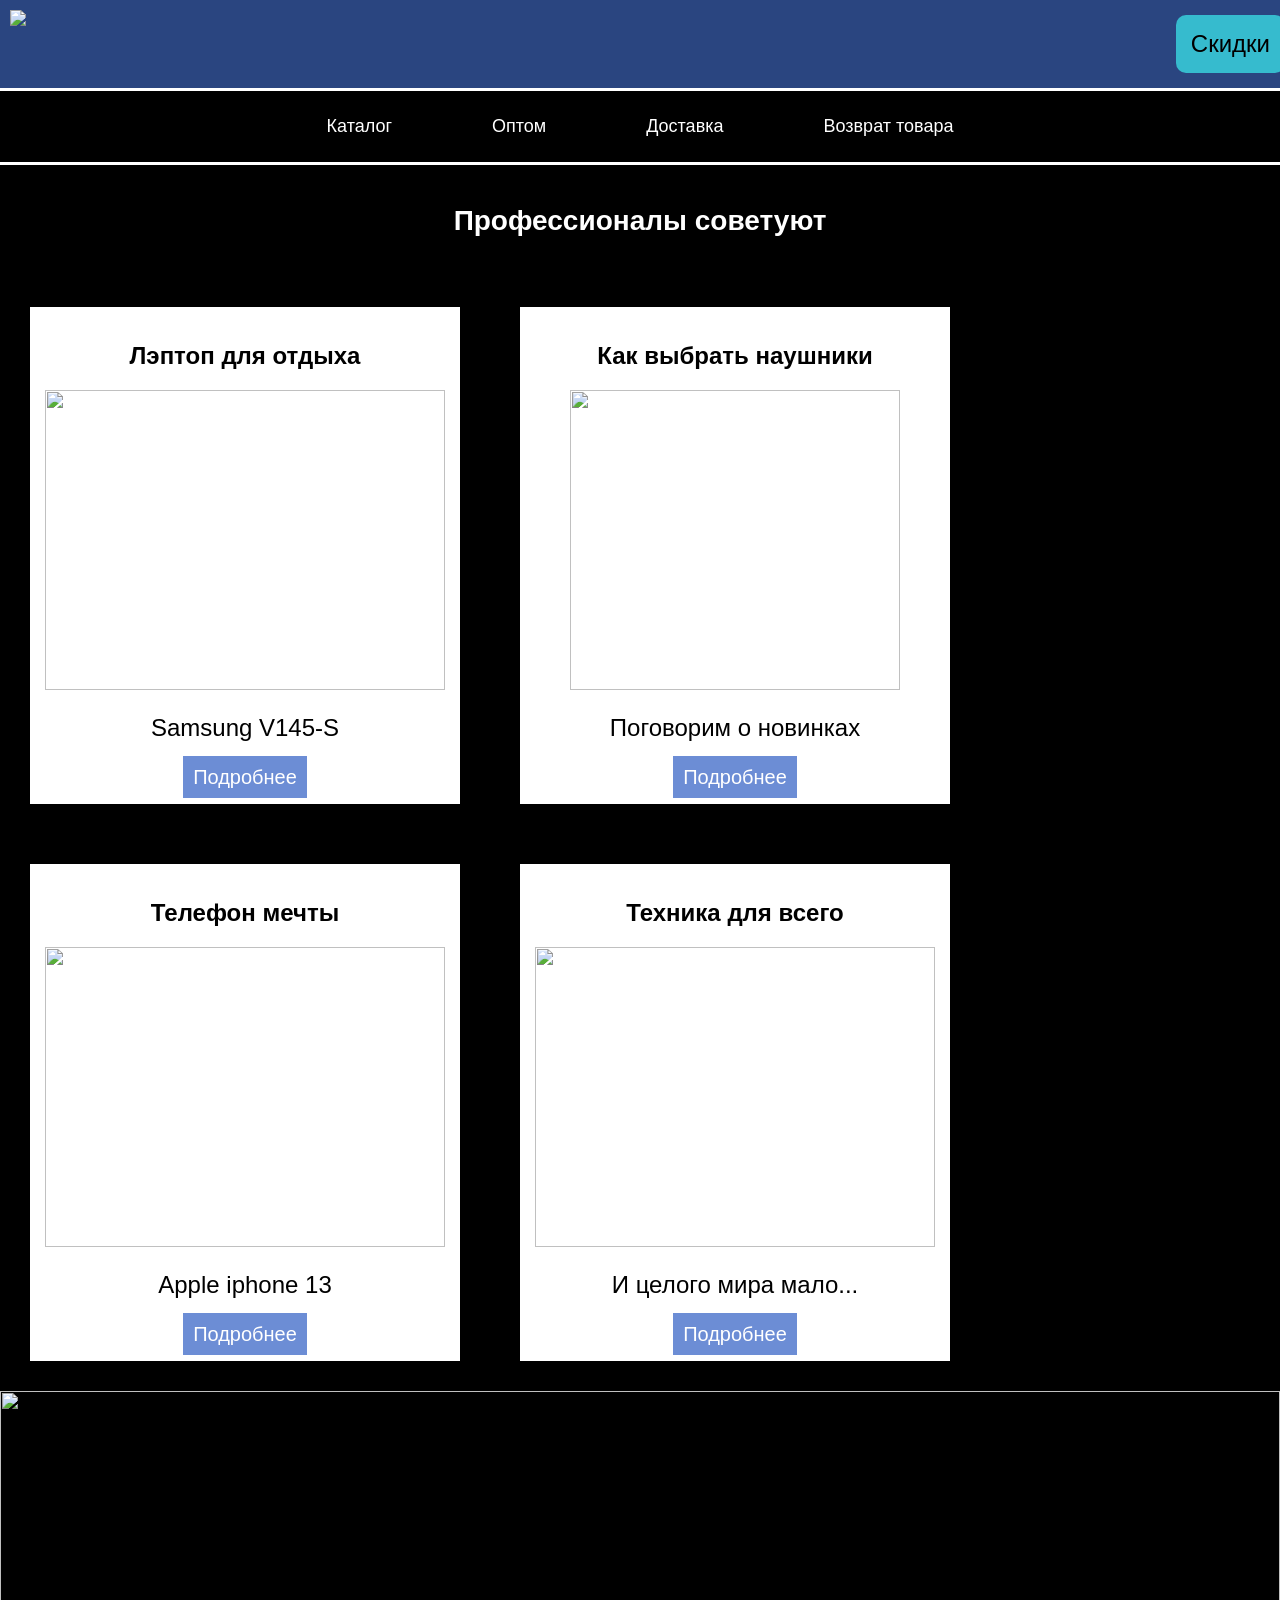
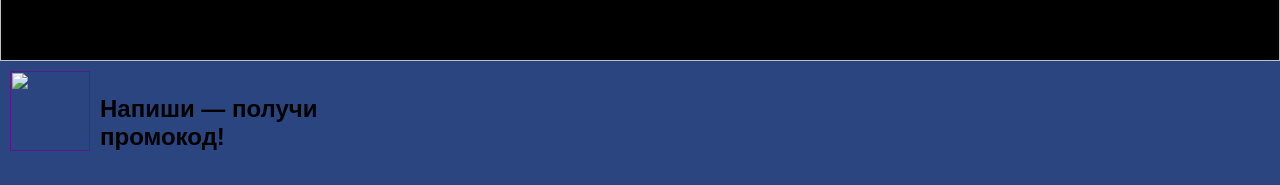
==== mainPage.html @ 4faa9867 "Update and rename index.html to mainPage.html" ====
<html lang="ru">

<head>
    <title>BitMarket</title>
    <link rel="stylesheet" href="style.css">
</head>
    <body>
        <header class="pink">
            <img src="https://learn.algoritmika.org/uploads/2021/02/logo_0_1613588860.svg">
            <a class="button" href="">Скидки</a>
        </header>
        <nav>
            <a class="nav-link" href="">Каталог</a>
            <a class="nav-link" href="">Оптом</a>
            <a class="nav-link" href="">Доставка</a>
            <a class="nav-link" href="">Возврат товара</a>
        </nav>
        <main>
            <h1 class="red">Профессионалы советуют</h1>
            <section class="info">
                <article class="black">
                    <h2>Лэптоп для отдыха</h2>
                    <img src="https://learn.algoritmika.org/uploads/2021/02/notebook-405755_1920_0_1613586011.jpg" width="400px" height="300px"/>
                    <p>Samsung V145-S</p>
                    <a class="article-but" href="">Подробнее</a>
                </article>
                <article>
                    <h2>Как выбрать наушники</h2>
                    <img src="https://learn.algoritmika.org/uploads/2021/02/music-1813100_1280_0_1613586010.png" width="330px" height="300px"/>
                    <p>Поговорим о новинках</p>
                    <a class="article-but" href="">Подробнее</a>
                </article>
                <article>
                    <h2>Телефон мечты</h2>
                    <img src="https://learn.algoritmika.org/uploads/2021/02/mobile-phone-1875813_1920_0_1613586011.jpg" width="400px" height="300px"/>
                    <p>Apple iphone 13</p>
                    <a class="article-but" href="">Подробнее</a>
                </article>
                <article>
                    <h2>Техника для всего</h2>
                    <img src="https://learn.algoritmika.org/uploads/2021/02/laptop-1483974_1920_0_1613586010.jpg" width="400px" height="300px"/>
                    <p>И целого мира мало...</p>
                    <a class="article-but" href="">Подробнее</a>
                </article>
            </section>
            <img class="orange"src="https://learn.algoritmika.org/uploads/2021/02/mobile-phone-1419275_1920_0_1613586010.jpg" width="960" height="270"/>
        </main>
        <footer class="grange">
            <a href=""><img src="https://learn.algoritmika.org/uploads/2021/02/Group%201_0_1613586391.png" width="80px" height="80px"></a>
            <p><b>Напиши — получи<br/> промокод!</b></p> 
        </footer>
    </body>
</html>
---- style.css ----
body {
    font-family: sans-serif;
    background-color: rgb(0, 0, 0);
    margin: 0;
    padding: 0;
}

header {
    justify-content: space-between;
    padding: 10px;
    margin-bottom: 20px;
}

.pink {
    display: flex;
    flex-wrap: wrap;
    background-color: #2A4580;
    width: 100%;
    margin: 0px;
}

.button {
    display: flex;
    background-color: #36bbce;
    color: rgb(0, 0, 0);
    text-decoration: none;
    padding: 15px;
    font-size: 24px;
    border-radius: 10px;
    margin: 5px;
}

nav {
    border-top: 3px solid white;
    border-bottom: 3px solid white;
    padding: 15px 0;
    display: flex;
    justify-content: center;
    flex-wrap: wrap;
}

.nav-link {
    font-size: 18px;
    color: white;
    text-decoration: none;
    padding-left: 50px;
    padding-right: 50px;
    padding-top: 10px;
    padding-bottom: 10px;
}

h1 {
    text-align: center;
    color: rgb(255, 255, 255);
    font-size: 28px;
    margin: 40px 0;
}

p {
    font-size: 24px;
}

.info {
    display: flex;
    flex-wrap: wrap;
    width: 100%;
    margin: 0px; 
}

article {
    text-decoration: none;
    background-color: white;
    padding: 15px;
    width: 400px;
    margin: 30px;
    text-align: center;
    color: black;
}

.article-but {
    text-decoration: none;
    background-color: #6C8DD5;
    color: rgb(255, 255, 255);
    padding: 10px;
    font-size: 20px;
    margin: 50px;
}

footer {
    background-color: white;
    padding: 10px;
}

footer a {
    margin-right: 1opx;
}

footer p {
    font-size: 24px;
    padding-left: 10px;
}

.grange {
    display: flex;
    background-color: #2A4580;
}

.red {
    color: white;
}

.orange {
    width: 100%;
}
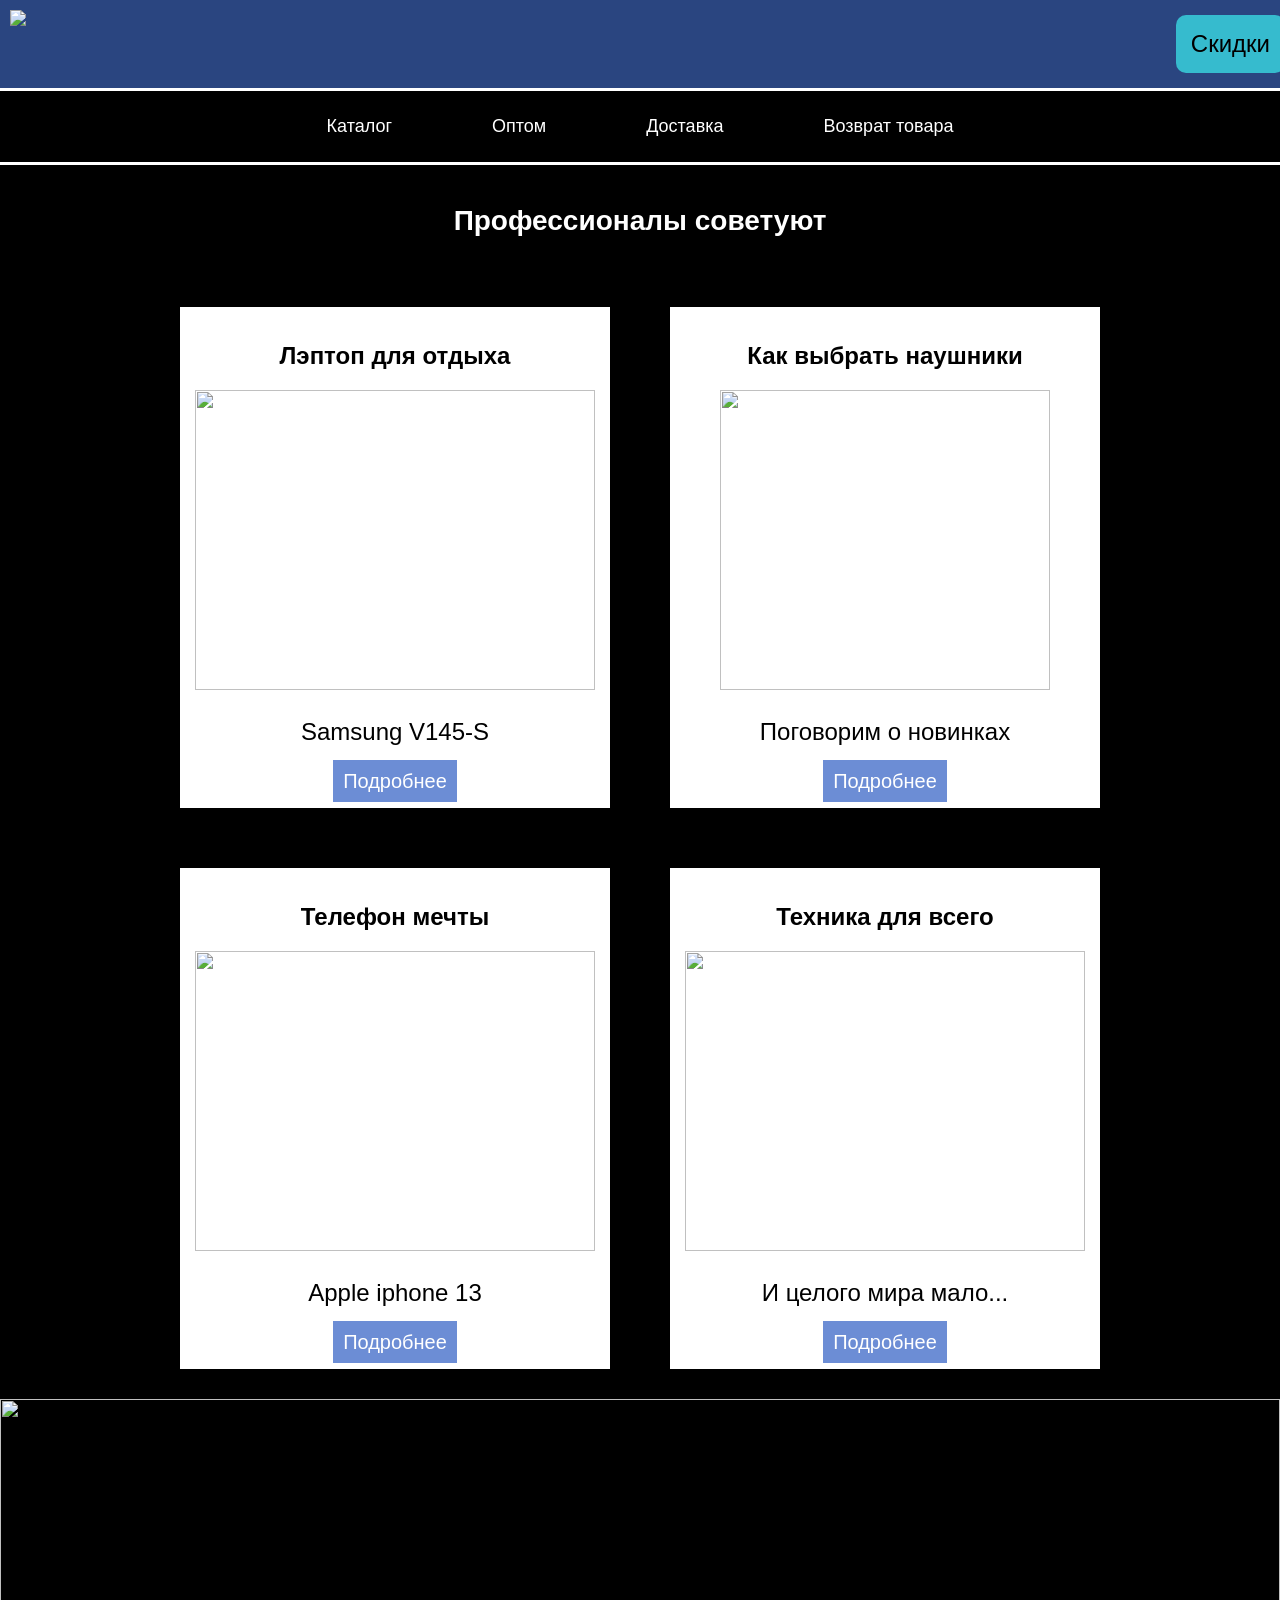
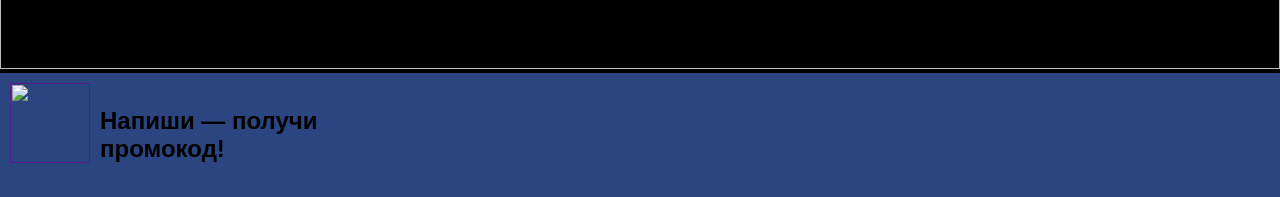
==== commit 0e84e3bf: "Update mainPage.html" ====
--- a/mainPage.html
+++ b/mainPage.html
@@ -1,7 +1,14 @@
+<!DOCTYPE html>
 <html lang="ru">
 
 <head>
-    <title>BitMarket</title>
+    <meta charset="UTF-8">
+    <meta name="viewport" content="width=device-width, initial-scale=1.0">
+    <!-- Подключение шрифта из Google Fonts -->
+    <link rel="preconnect" href="https://fonts.googleapis.com">
+    <link rel="preconnect" href="https://fonts.gstatic.com" crossorigin>
+    <link href="https://fonts.googleapis.com/css2?family=Montserrat:wght@400;700&display=swap" rel="stylesheet">
+    <title>Pixel - Создай своё пиксельное искусство!</title>
     <link rel="stylesheet" href="style.css">
 </head>
     <body>
--- a/style.css
+++ b/style.css
@@ -65,6 +65,7 @@
     flex-wrap: wrap;
     width: 100%;
     margin: 0px; 
+    justify-content: center;
 }
 
 article {
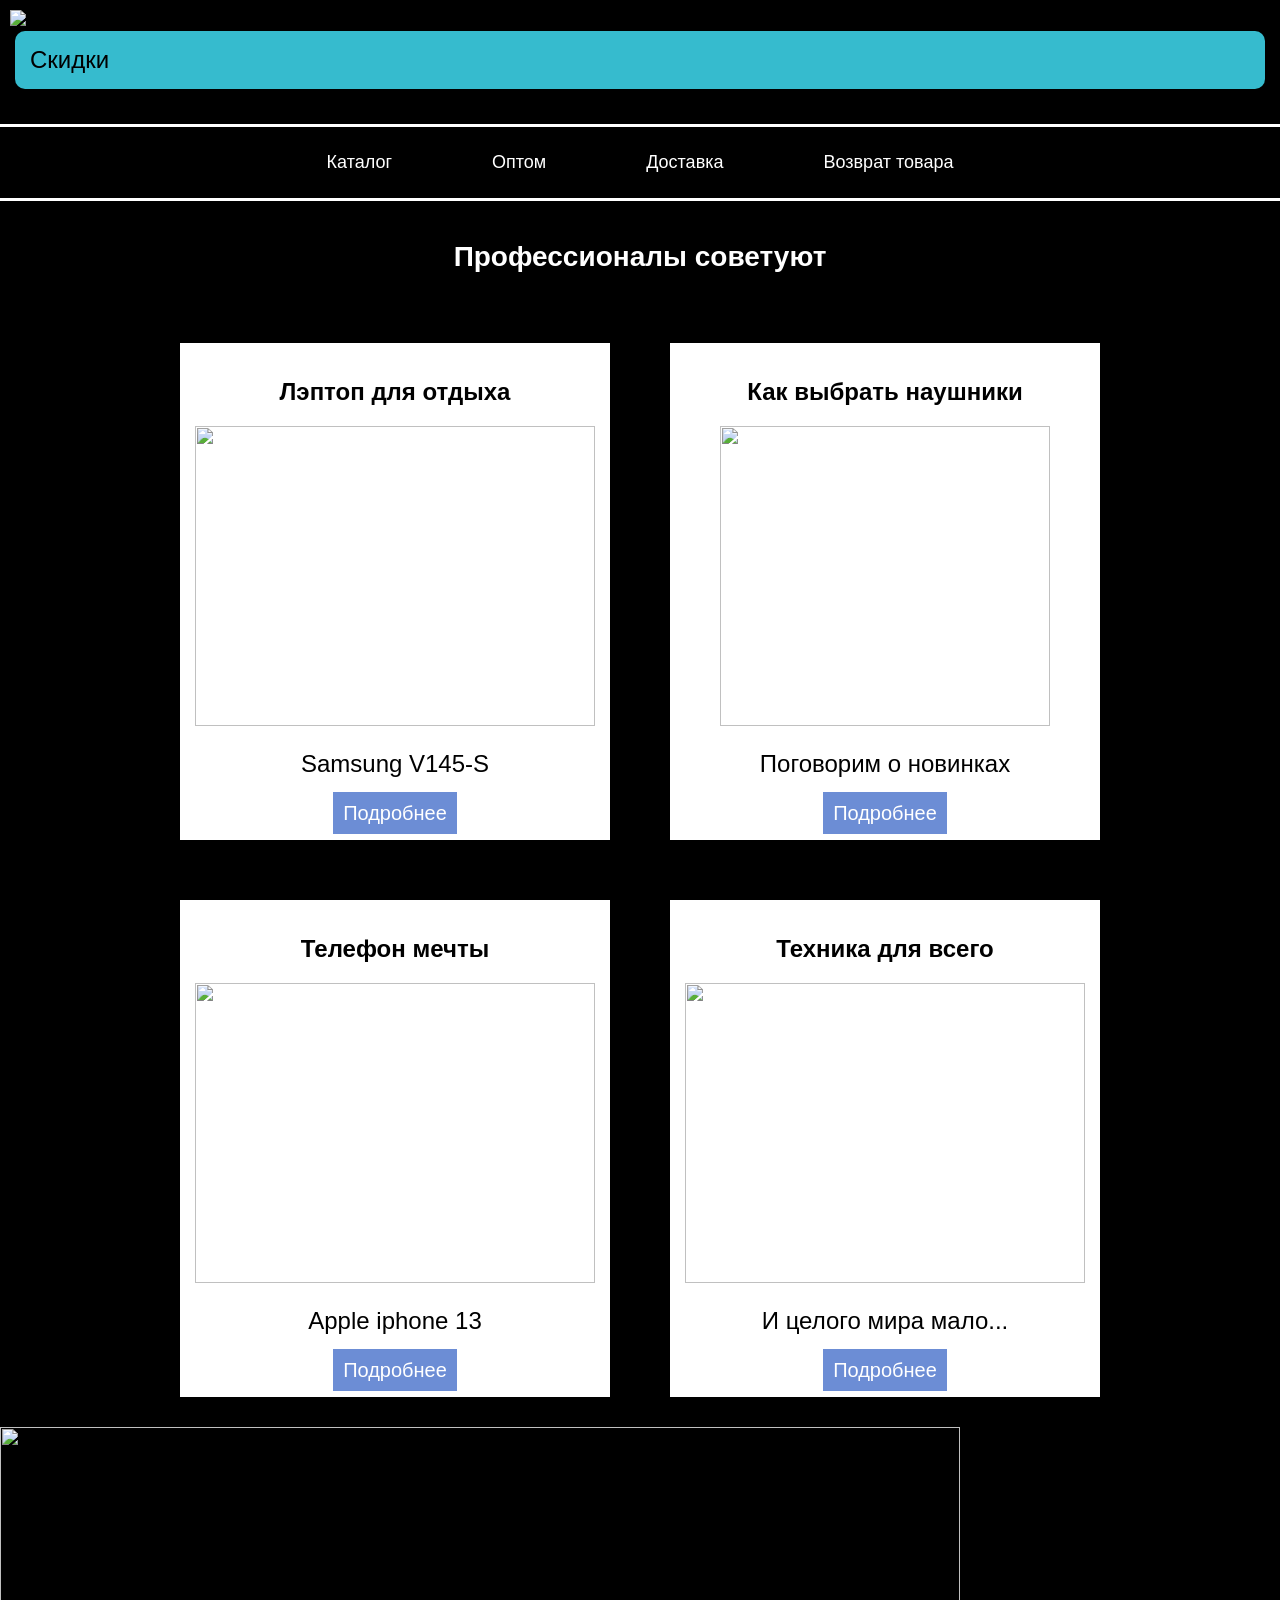
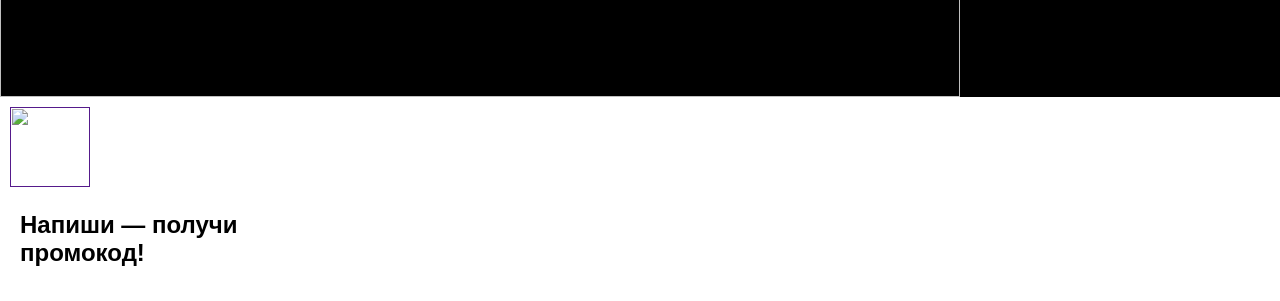
==== commit 3a669ad5: "Update mainPage.html" ====
--- a/mainPage.html
+++ b/mainPage.html
@@ -1,31 +1,25 @@
-<!DOCTYPE html>
-<html lang="ru">
-
-<head>
-    <meta charset="UTF-8">
-    <meta name="viewport" content="width=device-width, initial-scale=1.0">
-    <!-- Подключение шрифта из Google Fonts -->
-    <link rel="preconnect" href="https://fonts.googleapis.com">
-    <link rel="preconnect" href="https://fonts.gstatic.com" crossorigin>
-    <link href="https://fonts.googleapis.com/css2?family=Montserrat:wght@400;700&display=swap" rel="stylesheet">
-    <title>Pixel - Создай своё пиксельное искусство!</title>
-    <link rel="stylesheet" href="style.css">
-</head>
+<html>
+    <head>
+        <title>BitMarket</title>
+        <link rel="stylesheet" href="style.css">
+    </head>
     <body>
-        <header class="pink">
+        <header>
             <img src="https://learn.algoritmika.org/uploads/2021/02/logo_0_1613588860.svg">
             <a class="button" href="">Скидки</a>
         </header>
+        <div>
         <nav>
             <a class="nav-link" href="">Каталог</a>
             <a class="nav-link" href="">Оптом</a>
             <a class="nav-link" href="">Доставка</a>
             <a class="nav-link" href="">Возврат товара</a>
         </nav>
+        </div>
         <main>
-            <h1 class="red">Профессионалы советуют</h1>
+            <h1>Профессионалы советуют</h1>
             <section class="info">
-                <article class="black">
+                <article>
                     <h2>Лэптоп для отдыха</h2>
                     <img src="https://learn.algoritmika.org/uploads/2021/02/notebook-405755_1920_0_1613586011.jpg" width="400px" height="300px"/>
                     <p>Samsung V145-S</p>
@@ -50,9 +44,9 @@
                     <a class="article-but" href="">Подробнее</a>
                 </article>
             </section>
-            <img class="orange"src="https://learn.algoritmika.org/uploads/2021/02/mobile-phone-1419275_1920_0_1613586010.jpg" width="960" height="270"/>
+            <img class="mainimg" src="https://learn.algoritmika.org/uploads/2021/02/mobile-phone-1419275_1920_0_1613586010.jpg" width="960" height="270"/>
         </main>
-        <footer class="grange">
+        <footer>
             <a href=""><img src="https://learn.algoritmika.org/uploads/2021/02/Group%201_0_1613586391.png" width="80px" height="80px"></a>
             <p><b>Напиши — получи<br/> промокод!</b></p> 
         </footer>
